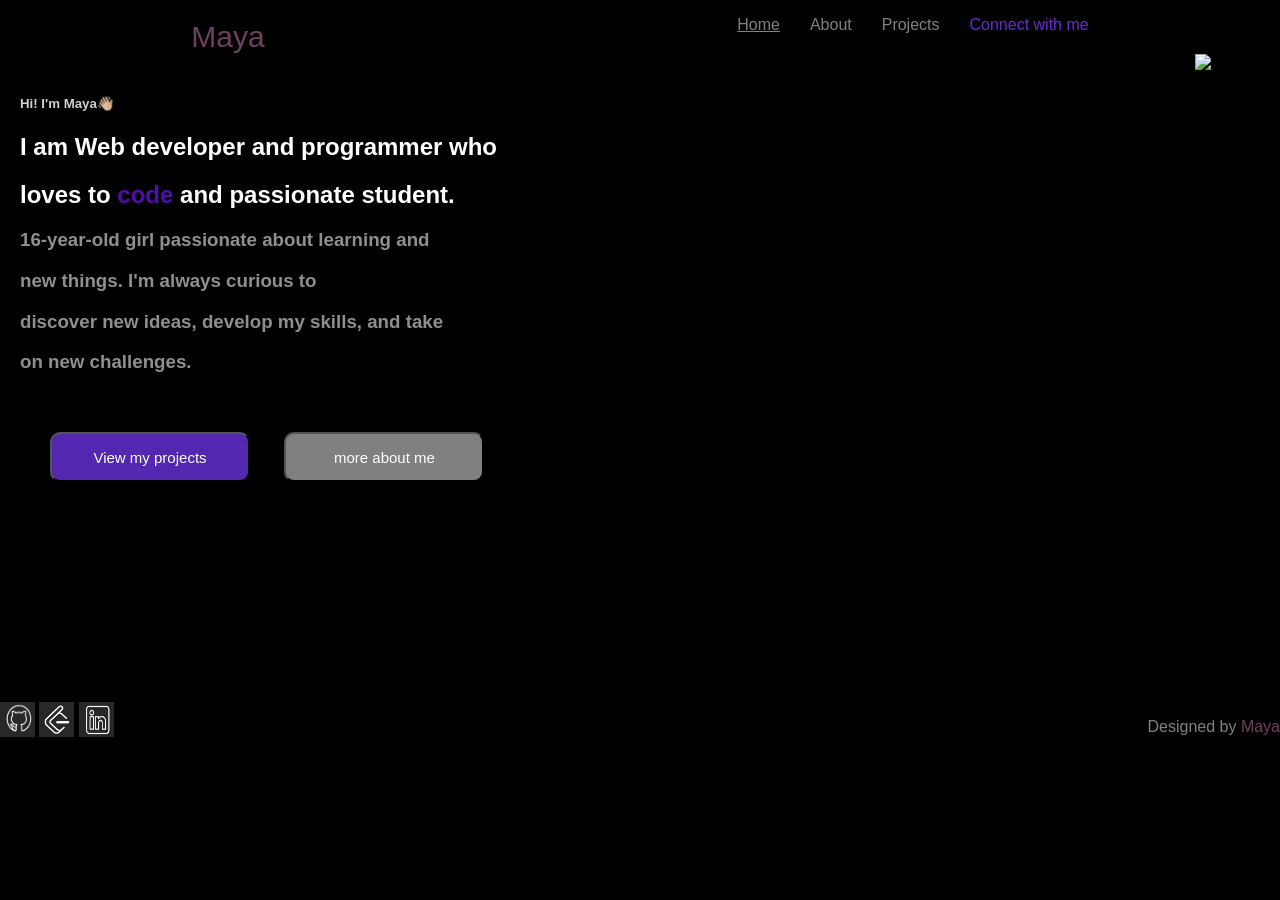
==== index.html @ d3a51c46 "personal website" ====
<!DOCTYPE html>
<html lang="en">
<head>
    <meta charset="UTF-8">
    <meta name="viewport" content="width=device-width, initial-scale=1.0">
    <title>Maya Abyu | personal website</title>
    <link rel="stylesheet" href="index.css">
</head>
<body>
    <header>
        <nav>
            <a href="index.html" class="logo-text">Maya</a>
            <ul class="nav-ul"> 
            <li><a href="index.html" class="onpage-link">Home</a></li>
            <li><a href="about.html">About</a></li>
            <li><a href="projects.html">Projects</a></li>


            <li><a href="contact.html" class="connect-link">Connect with me</a></li> 
            </ul> 
        </nav>
    </header>
    <section class="hero-section">
        <div class="intro-page">
            <div class="intro-text">
                <h5>Hi! I'm Maya👋🏼</h5>
                <h1> I am Web developer and programmer who </h1>
                <h1> loves to <strong>code</strong> and passionate student.</h1>

            <h3>16-year-old girl passionate about learning and </h3>
            <h3>  new things. I'm always curious to </h3>
            <h3> discover new ideas, develop my skills, and take</h3>
            <h3> on new challenges.</h3>

            <button class="view-prompt-btn"> <a href="projects.html">View my projects</a></button>
            <button class="about-prompt-btn"> <a href="about.html">more about me</a></button>
            </div>
            <div class="profile">
                <img src="images/p" alt="my profile">
            </div>
        </div>


    </section>

    <footer>
        <div class="footer-components">
            <div class="socials-link">
                 <a href="https://github.com/mayaabyu"><img src="images/ github.png" alt=""></a>
                 <a href="https://leetcode.com/u/mayaabyu/"><img src="images/ leetcode.png" alt=""></a>
                 <a href="https://www.linkedin.com/in/maya-abyu-39313942b/"><img src="images/ linkedi .png" alt=""></a>
            </div>
            <div class="links">
               <p>Designed by <a href="index.html">Maya</a></p> 
                 
            </div>
        </div>
    </footer>
</body>
</html>
---- index.css ----
*{
    font-family: Arial, Helvetica, sans-serif;
}

body{
    background-color: black;
    margin: 0;
    padding: 0;
}

/* navgation components */

nav{
    display: flex;
    flex-direction: row;
    gap: 50px;
    justify-content: space-around;
}

.nav-ul{
    display: flex;
    flex-direction: row;
    gap: 30px;

}

a{
    color: grey;
    text-decoration: none;
}

a:hover{
    color: rgb(165, 163, 163);
}

.logo-text{
    color: #6f4161;
    font-size: 30px;
    margin-top: 20px;
 }

.logo-text:hover{
    color: #6f4161;
}


.onpage-link{
     text-decoration: underline;
}

.onpage-link:hover{
     text-decoration: underline;
 }

.connect-link{
     color: rgb(108, 41, 215);
  }

  .connect-link:hover{
     color: rgb(108, 41, 215);

  }

  
/* hero section */

 .intro-page{
    display: flex;
    flex-direction: row;
    justify-content: space-between;
 }

 .intro-text{
     padding: 20px;
     align-self: center;
 }

h5{
    font: italic;
    color: rgb(208, 208, 208);
    
}

h1{
    color: white;
    font-weight: bolder;

}

strong{
    color: rgb(79, 13, 171);
}

h3{
    color: rgb(144, 143, 143);
}

.view-prompt-btn{
    background-color: rgb(84, 39, 176);
    width: 200px;
    height: 50px;
    border-radius: 10px;
    margin-top: 40px;
    margin-left: 30px;
}

.view-prompt-btn a{
    color: white;
    font-size: 15px;
}

.view-prompt-btn a:hover{
    color: white;
}

.view-prompt-btn:hover{
    background-color:   rgb(72, 36, 146);
}

.about-prompt-btn{
    background-color: grey;
    width: 200px;
    height: 50px;
    border-radius: 10px;
    margin-top: 40px;
    margin-left: 30px;
}

.about-prompt-btn:hover{
    background-color: rgb(108, 107, 107);
}

.about-prompt-btn a{
    color: white;
    font-size: 15px;
}

.about-prompt-btn a:hover{
    color: white;
}



/* footer section */

.footer-components{
    display: flex;
    flex-direction: row;
    justify-content: space-between;
    margin-top: 200px;
}

.links{
    display: flex;
    flex-direction: row;
    gap: 40px;
    color: gray;
}

.links a{
    color: #6f4161;
}

.socials-link img{

    width: 35px;
    height: 35px;
}
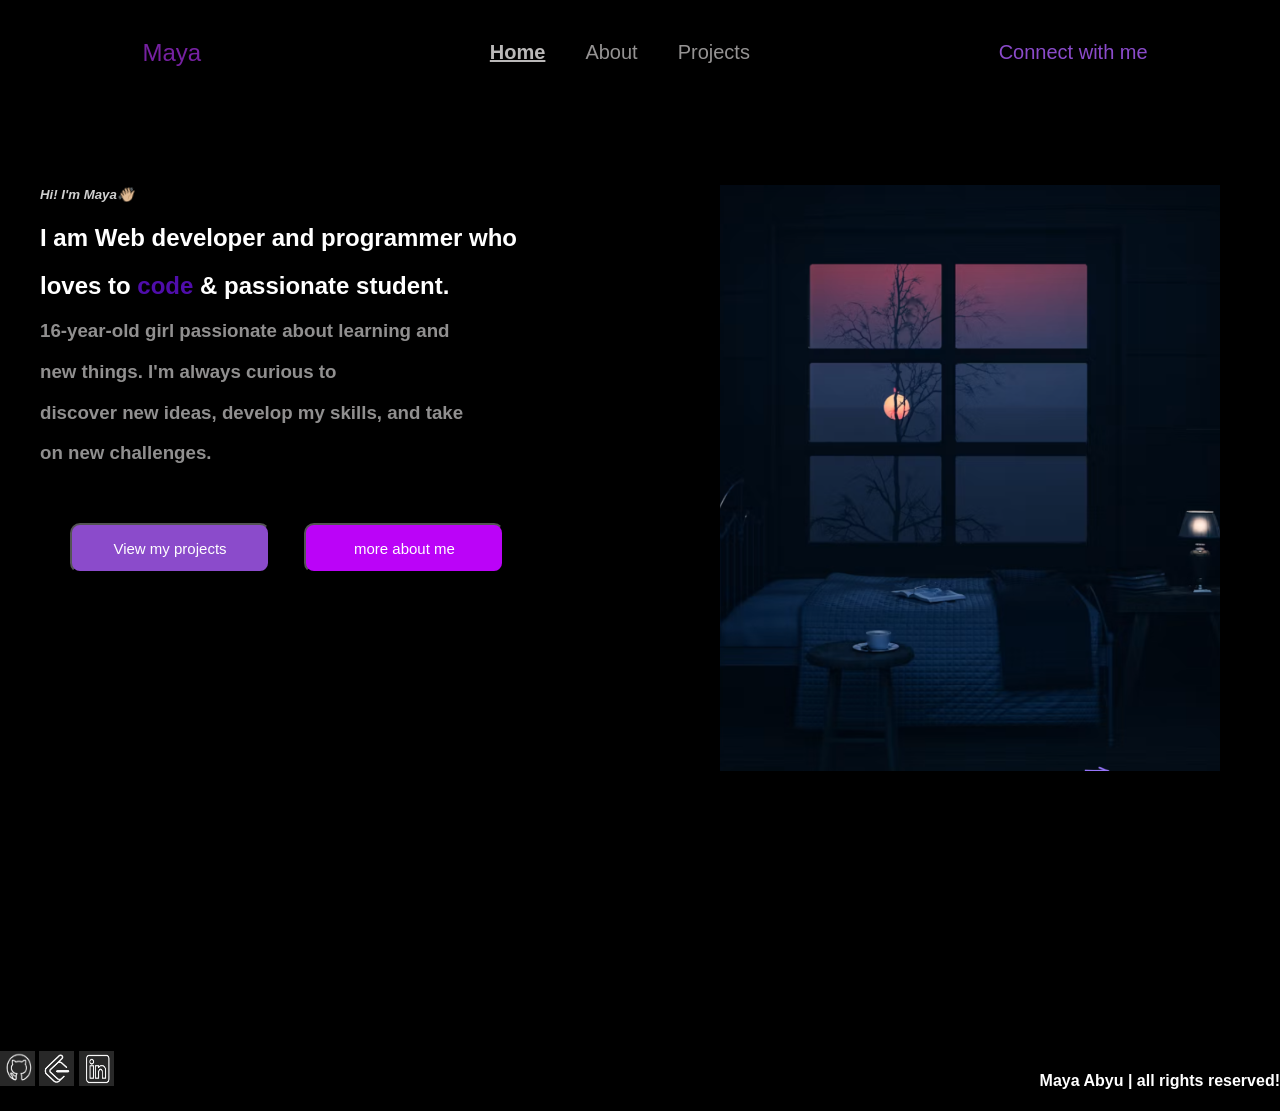
==== commit 4eeb2e84: "clear clear" ====
--- a/index.html
+++ b/index.html
@@ -7,25 +7,25 @@
     <link rel="stylesheet" href="index.css">
 </head>
 <body>
-    <header>
+      <header>
         <nav>
-            <a href="index.html" class="logo-text">Maya</a>
+            <div class="logo"><a href="index.html">Maya</a></div>
             <ul class="nav-ul"> 
-            <li><a href="index.html" class="onpage-link">Home</a></li>
-            <li><a href="about.html">About</a></li>
-            <li><a href="projects.html">Projects</a></li>
-
-
-            <li><a href="contact.html" class="connect-link">Connect with me</a></li> 
-            </ul> 
+             <li><a href="index.html" class="active-link">Home</a></li>
+             <li><a href="about.html">About</a></li>
+             <li><a href="projects.html">Projects</a></li>
+             </ul>
+            <div class="connect-link"><a href="contact.html">Connect with me</a></div>
         </nav>
+  
     </header>
+<!-- hero section -->
     <section class="hero-section">
         <div class="intro-page">
             <div class="intro-text">
                 <h5>Hi! I'm Maya👋🏼</h5>
                 <h1> I am Web developer and programmer who </h1>
-                <h1> loves to <strong>code</strong> and passionate student.</h1>
+                <h1> loves to <strong>code</strong> & passionate student.</h1>
 
             <h3>16-year-old girl passionate about learning and </h3>
             <h3>  new things. I'm always curious to </h3>
@@ -36,14 +36,12 @@
             <button class="about-prompt-btn"> <a href="about.html">more about me</a></button>
             </div>
             <div class="profile">
-                <img src="images/p" alt="my profile">
+                <img src="images/ forprofile.png" alt="my profile">
             </div>
         </div>
-
-
     </section>
 
-    <footer>
+<footer>    
         <div class="footer-components">
             <div class="socials-link">
                  <a href="https://github.com/mayaabyu"><img src="images/ github.png" alt=""></a>
@@ -51,10 +49,9 @@
                  <a href="https://www.linkedin.com/in/maya-abyu-39313942b/"><img src="images/ linkedi .png" alt=""></a>
             </div>
             <div class="links">
-               <p>Designed by <a href="index.html">Maya</a></p> 
-                 
+                  <h4>Maya Abyu | all rights reserved!</h4>
             </div>
-        </div>
-    </footer>
-</body>
-</html>+            </div>
+</footer>
+     </body>
+     </html>
--- a/index.css
+++ b/index.css
@@ -6,60 +6,66 @@
     background-color: black;
     margin: 0;
     padding: 0;
-}
-
-/* navgation components */
-
-nav{
-    display: flex;
-    flex-direction: row;
-    gap: 50px;
-    justify-content: space-around;
-}
+    color: white;
+}
+
+/* ========= navgation bar ======== */
+ nav{
+    display: flex;
+    flex-direction: row;
+    justify-content: space-between;
+     padding: 25px 8%;
+     align-items: center;
+}
+
+a{
+  list-style: none;
+  text-decoration: none;
+  color: rgb(149, 147, 147);
+  font-size: 20px;
+}
+
+
+a:hover{
+    text-decoration: underline;
+}
+ 
+
+.logo a{
+    font-size: 20px;
+    color: rgb(118, 33, 161);
+    margin-left: 40px;
+    font-size: 24px;
+    
+}
+
+
+.logo a:hover{
+    text-decoration: none;
+}
+
 
 .nav-ul{
     display: flex;
     flex-direction: row;
-    gap: 30px;
-
-}
-
-a{
-    color: grey;
-    text-decoration: none;
-}
-
-a:hover{
-    color: rgb(165, 163, 163);
-}
-
-.logo-text{
-    color: #6f4161;
-    font-size: 30px;
-    margin-top: 20px;
- }
-
-.logo-text:hover{
-    color: #6f4161;
-}
-
-
-.onpage-link{
-     text-decoration: underline;
-}
-
-.onpage-link:hover{
-     text-decoration: underline;
- }
-
-.connect-link{
-     color: rgb(108, 41, 215);
-  }
-
-  .connect-link:hover{
-     color: rgb(108, 41, 215);
-
-  }
+    gap: 40px;
+    list-style: none; 
+    
+}
+
+ 
+
+.active-link{
+    text-decoration: underline;
+    color: rgb(186, 184, 184);
+    font-weight: bold;
+}
+
+.connect-link a{
+    margin-right: 30px;
+    font-size: 20px;
+    color: rgb(139, 75, 203);
+} 
 
   
 /* hero section */
@@ -68,35 +74,76 @@
     display: flex;
     flex-direction: row;
     justify-content: space-between;
+    padding: 20px;
+    margin-top: 20px;
  }
 
  .intro-text{
      padding: 20px;
-     align-self: center;
- }
+  }
 
 h5{
-    font: italic;
+    font-style: italic;
     color: rgb(208, 208, 208);
     
 }
 
-h1{
-    color: white;
-    font-weight: bolder;
-
+h3{
+    color: rgb(144, 143, 143);
 }
 
 strong{
     color: rgb(79, 13, 171);
 }
 
-h3{
-    color: rgb(144, 143, 143);
-}
+/* ========about section========= */
+
+
+.about-me{
+    display: flex;
+    flex-direction: row;
+    gap: 40px;
+    margin: 30px;
+ }
+
+.about-me p{
+    font-family: system-ui, -apple-system, BlinkMacSystemFont, 'Segoe UI', Roboto, Oxygen, Ubuntu, Cantarell, 'Open Sans', 'Helvetica Neue', sans-serif;
+}
+
+
+.card1 img{
+    width: 300px;
+    height: 300px;
+    border-radius: 600px;
+    border: 1px solid rgb(139, 75, 203);
+
+}
+
+.card1:hover{
+    transition: 2ms;
+    scale: 0.1px;
+  }
+.card2 button{
+    width: 140px;
+    height: 30px;
+    margin: 10px;
+    background-color: rgb(84, 39, 176);  
+    color: grey; 
+    border-radius: 10px;
+}
+
+.card2 a{
+    font-size: 15px;
+    color: rgb(196, 191, 181);
+}
+
+.card2 a:hover{
+    text-decoration: none;
+}
+
 
 .view-prompt-btn{
-    background-color: rgb(84, 39, 176);
+    background-color:  rgb(139, 75, 203);
     width: 200px;
     height: 50px;
     border-radius: 10px;
@@ -114,11 +161,19 @@
 }
 
 .view-prompt-btn:hover{
-    background-color:   rgb(72, 36, 146);
+    background-color:   rgb(125, 64, 186);
+    box-shadow: 2px 2px 2px  rgba(123, 27, 192, 0.955);
+   
+    transition: 1s;
+}
+
+.view-prompt-btn a:hover{
+    text-decoration: none;
+    
 }
 
 .about-prompt-btn{
-    background-color: grey;
+    background-color: rgb(187, 3, 248);
     width: 200px;
     height: 50px;
     border-radius: 10px;
@@ -127,7 +182,8 @@
 }
 
 .about-prompt-btn:hover{
-    background-color: rgb(108, 107, 107);
+    background-color: rgb(201, 8, 255);
+    transition: 0.5s;
 }
 
 .about-prompt-btn a{
@@ -137,9 +193,107 @@
 
 .about-prompt-btn a:hover{
     color: white;
-}
-
-
+    text-decoration: none;
+}
+
+.profile img{
+    width: 500px;
+    padding: 40px;
+}
+
+
+/* skills-section */
+.container{
+     justify-items: center;
+     padding: 50px;
+     
+}
+
+.myskills{
+    display: flex;
+    flex-direction: row;
+    gap: 50px;
+    align-items: center;
+ }
+
+ .myskills_{
+    display: flex;
+    flex-direction: row;
+    gap: 140px;
+    align-items: center;
+    margin: 10px;
+ }
+
+ .card_{
+    margin-right: 60px;
+ }
+
+ .container p{
+    margin: 20px;
+ }
+
+ .progress1{
+    width: 200px;
+    height: 20px;
+    border-radius: 20px;
+    background-color: rgb(139, 75, 203);
+    
+ }
+
+
+ .progress2{
+    width: 150px;
+    height: 20px;
+    border-radius: 20px;
+    background-color: rgb(139, 75, 203);
+ }
+
+ .progress3{
+    width: 100px;
+    height: 20px;
+    border-radius: 20px;
+    background-color: rgb(139, 75, 203);
+ }
+
+ .progress4{
+    width: 90px;
+    height: 20px;
+    border-radius: 20px;
+    background-color: rgb(139, 75, 203);
+    margin-left: 5px;
+ }
+
+ span{
+    color: rgb(139, 75, 203);
+ }
+
+ /* projects section */
+
+ .project-container{
+    display: flex;
+    flex-direction: row;
+    border-bottom: 1px solid rgb(139, 75, 203);
+ }
+.project img{
+    width: 500px;
+    height: 300px;
+    padding: 30px;
+}
+
+.project{
+    display: flex;
+    flex-direction: column;
+
+
+}
+
+
+.project button{
+    width: 100px;
+    height: 50px;
+    background-color: rgb(118, 33, 161);
+    box-shadow: 1px 1px 1px rgba(123, 27, 192, 0.955);
+}
 
 /* footer section */
 
@@ -149,20 +303,11 @@
     justify-content: space-between;
     margin-top: 200px;
 }
-
-.links{
-    display: flex;
-    flex-direction: row;
-    gap: 40px;
-    color: gray;
-}
-
-.links a{
-    color: #6f4161;
-}
+ 
 
 .socials-link img{
-
     width: 35px;
     height: 35px;
 }
+
+
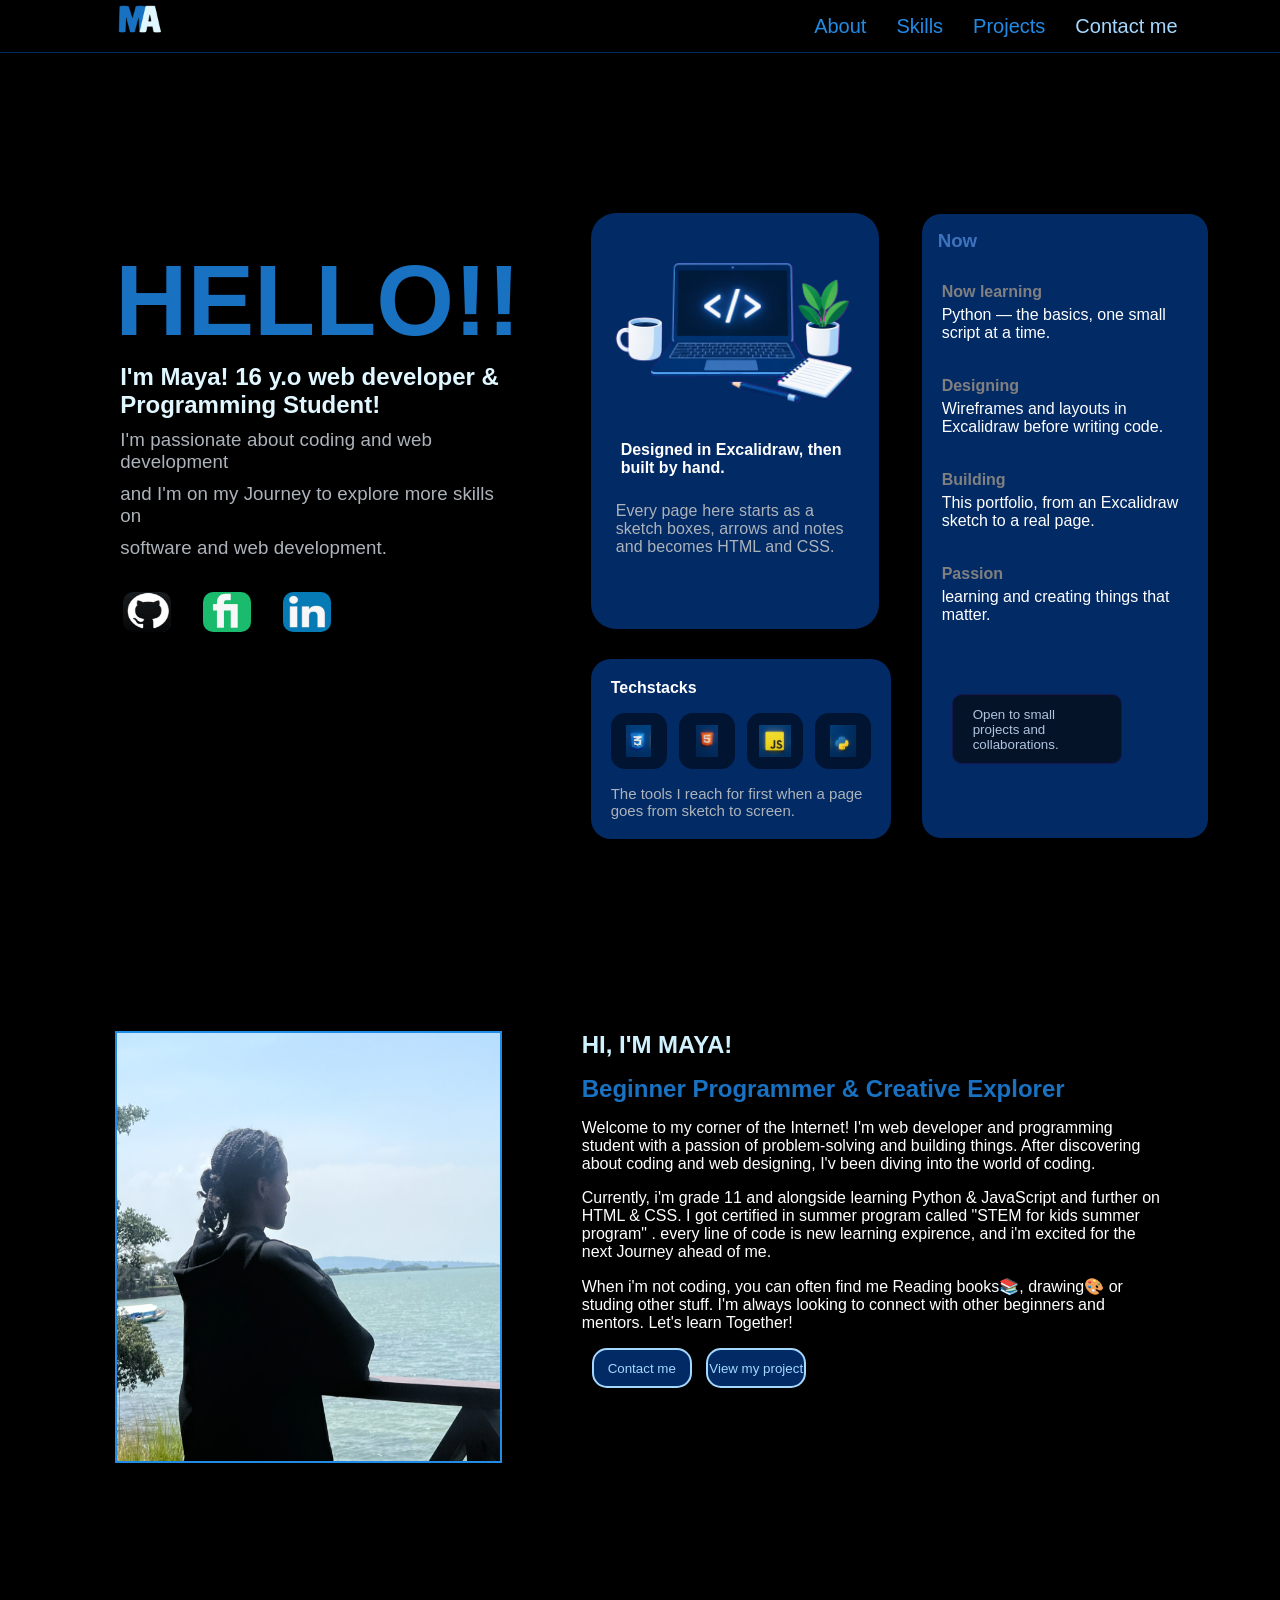
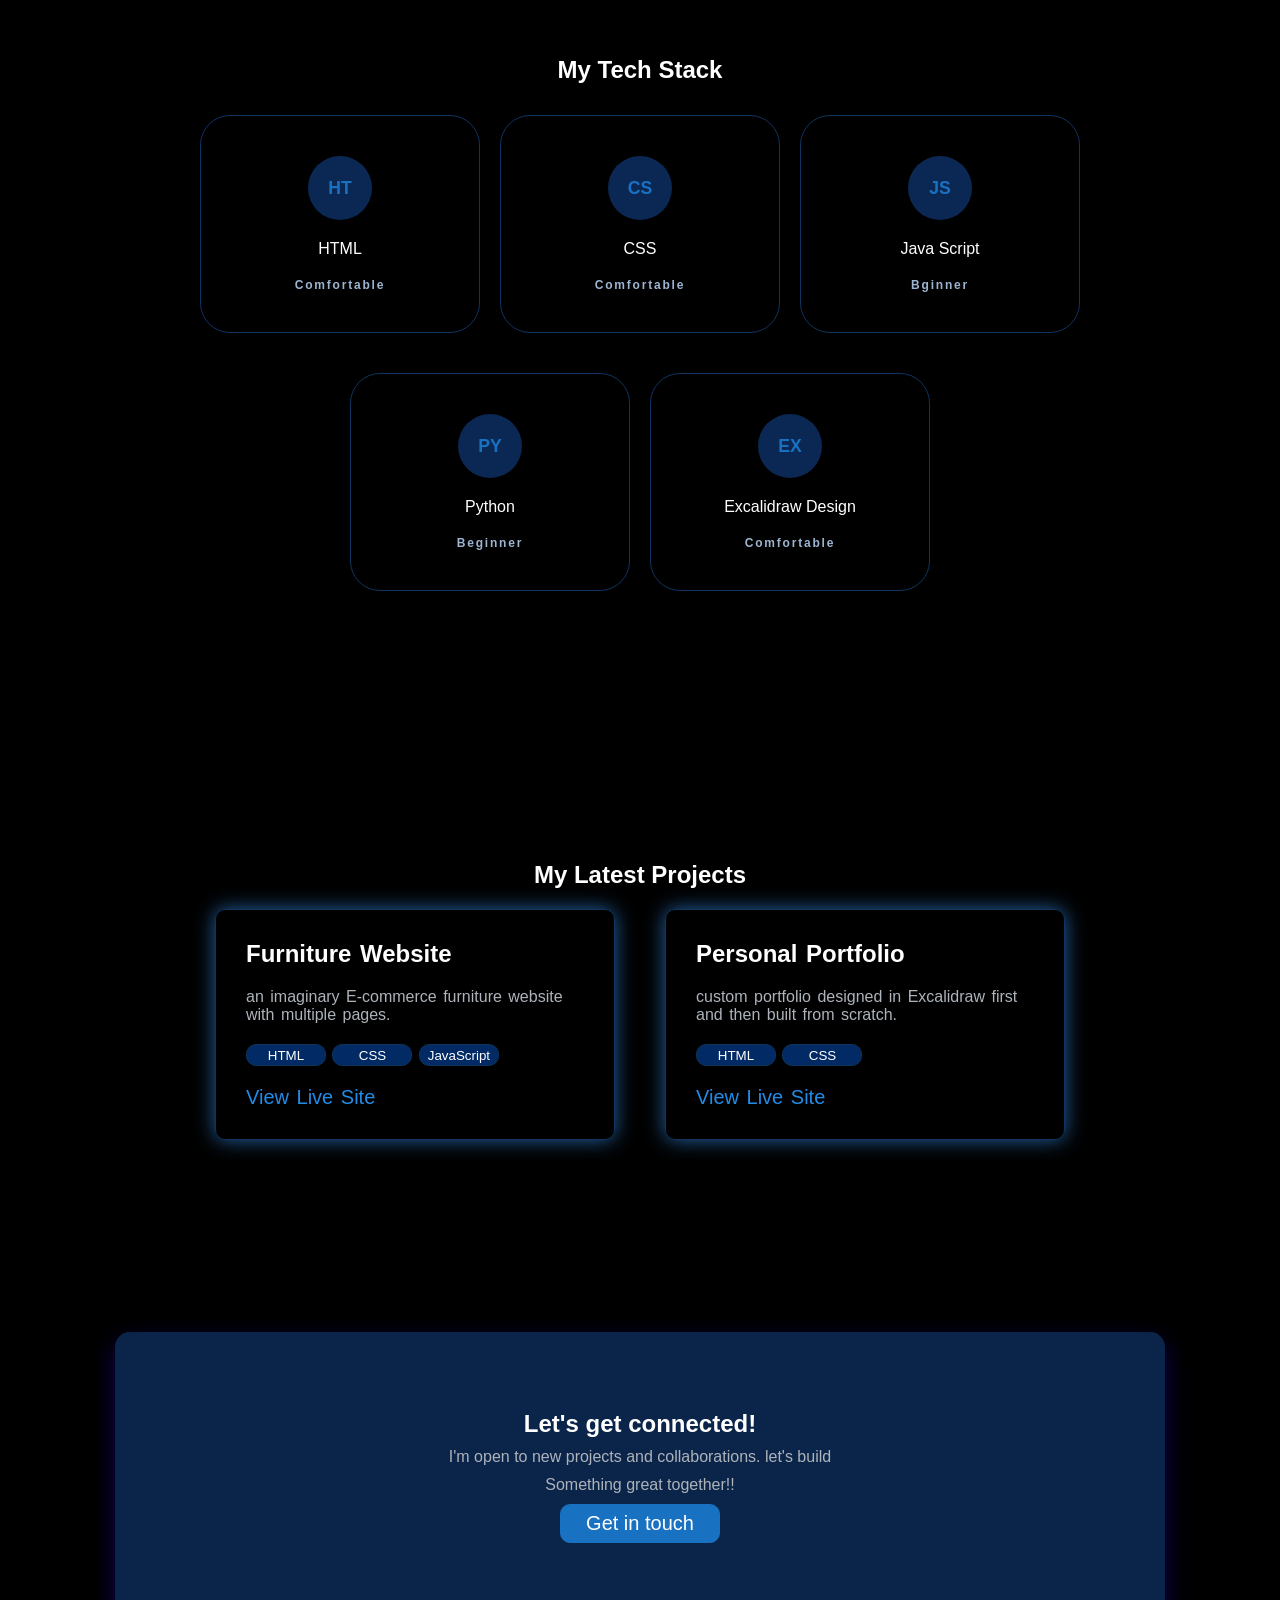
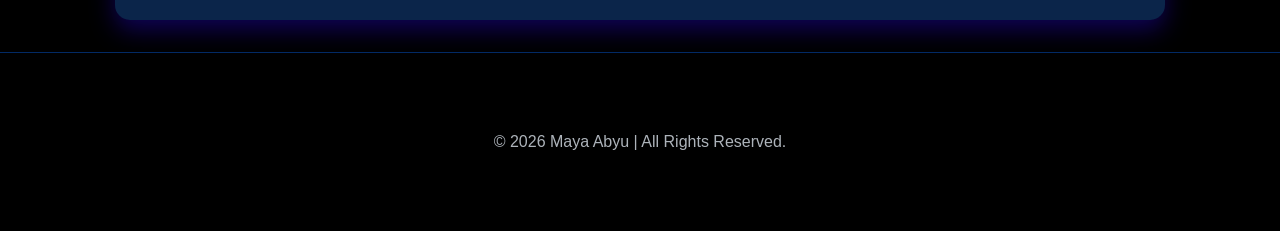
==== commit d00d3373: "edited  personal portfolio" ====
--- a/index.html
+++ b/index.html
@@ -3,55 +3,232 @@
 <head>
     <meta charset="UTF-8">
     <meta name="viewport" content="width=device-width, initial-scale=1.0">
-    <title>Maya Abyu | personal website</title>
+    <title>Maya Abyu | Perssonal website</title>
     <link rel="stylesheet" href="index.css">
+    <link rel="icon" type="image/ logo.png" href="logo.png">
+    <meta name="description"
+          content="Welcome to Maya Avenue, my personal
+          portfolio showcasing my projects, coding
+          journey, skills, and creativity.">
+
 </head>
 <body>
-      <header>
+   <header>
         <nav>
-            <div class="logo"><a href="index.html">Maya</a></div>
-            <ul class="nav-ul"> 
-             <li><a href="index.html" class="active-link">Home</a></li>
-             <li><a href="about.html">About</a></li>
-             <li><a href="projects.html">Projects</a></li>
-             </ul>
-            <div class="connect-link"><a href="contact.html">Connect with me</a></div>
+            <div class="logo"><a href="index.html"><img src="images/ logo.png" alt=""></a></div>
+            <div class="nav-main-content">
+            <ul> 
+             <li><a href="#about-section">About</a></li>
+             <li><a href="#skills-section">Skills</a></li>
+             <li><a href="#projects-section">Projects</a></li>
+             <li><a href="#callout-section" class="connect-link">Contact me</a></li>
+             </ul>   
+            </div>
         </nav>
-  
-    </header>
-<!-- hero section -->
-    <section class="hero-section">
-        <div class="intro-page">
-            <div class="intro-text">
-                <h5>Hi! I'm Maya👋🏼</h5>
-                <h1> I am Web developer and programmer who </h1>
-                <h1> loves to <strong>code</strong> & passionate student.</h1>
-
-            <h3>16-year-old girl passionate about learning and </h3>
-            <h3>  new things. I'm always curious to </h3>
-            <h3> discover new ideas, develop my skills, and take</h3>
-            <h3> on new challenges.</h3>
-
-            <button class="view-prompt-btn"> <a href="projects.html">View my projects</a></button>
-            <button class="about-prompt-btn"> <a href="about.html">more about me</a></button>
-            </div>
-            <div class="profile">
-                <img src="images/ forprofile.png" alt="my profile">
+     </header>
+    
+     <!-- hero section -->
+     <section id="hero-section">
+        <div class="container">
+            <div class="hero-boxes">
+                <h1>HELLO!!</h1>
+                <h2>I'm Maya! 16 y.o web developer & Programming Student!</h2>
+                <h3>I'm passionate about coding and web development</h3>
+                <h3>and I'm on my Journey to explore more skills on </h3>
+                <h3>software and web development.</h3>
+
+                <!-- socials links -->
+                 <div class="socials-link"> 
+                 <a href="https://github.com/mayaabyu"><img src="images/ github.png" alt="" target="_blank"></a>
+                 <a href="https://www.fiverr.com/maya_abyu/buying?source=avatar_menu_profile" target="_blank"><img src="images/ fiver.png" alt=""></a>
+                 <a href="https://www.linkedin.com/in/maya-abyu-39313942b/"target="_blank"><img src="images/ linkedin.png" alt=""></a>
+                </div>
+
+            </div>
+            <!-- right side boxes -->
+            <div class="right-side">
+                <div class="first-boxes">
+                    <div class="box1">
+                        <img src="images/image.png" alt="hero image">
+                         <h4>Designed in Excalidraw, then built by hand.</h4>
+                         <p>Every page here starts as a sketch 
+                            boxes, arrows and notes and becomes HTML and CSS.</p>
+                    </div>
+                    <div class="box2">
+                      <div><h4>Techstacks</h4></div>
+                 <div id="Techstacks">
+                     <div class="tech-icon">
+                       <img src="images/ html.png" alt="html icon">
+                     </div>
+                 <div class="tech-icon">
+                     <img src="images/ CSSicon.png" alt="css icon">
+                   </div>
+                 <div class="tech-icon">
+                     <img src="images/ js.png" alt="js icon">
+                  </div>
+                  <div class="tech-icon">
+                     <img src="images/ python.png" alt="python icon">
+                 </div>
+             </div>
+                  <p>The tools I reach for first when a page goes from sketch to screen.</p>
+             </div> 
+                </div>
+                <div class="second-box">
+                    <div class="secondbox-components"> 
+                    <h3>Now</h3>
+                     <div class="text1">
+                        <h4>Now learning</h4>
+                        <p>Python — the basics, one small script at a time.</p>
+                     </div>
+                      <div class="text1">
+                        <h4>Designing</h4>
+                        <p>Wireframes and layouts in Excalidraw before writing code.</p>
+                      </div> 
+                      <div class="text1">
+                        <h4>Building</h4>
+                        <p>This portfolio, from an Excalidraw sketch to a real page.</p></div>
+                      </div>
+                      <div class="text1">
+                        <h4>Passion</h4>
+                        <p>learning and creating things that matter.</p>
+                      </div>
+                      <div class="bottom-btn">
+                        <button><p>Open to small</p>
+                            <p> projects and </p>
+                            <p>collaborations.</p></button>
+                     </div>  
+                    </div>
+                         
+                </div>
             </div>
         </div>
-    </section>
-
-<footer>    
-        <div class="footer-components">
-            <div class="socials-link">
-                 <a href="https://github.com/mayaabyu"><img src="images/ github.png" alt=""></a>
-                 <a href="https://leetcode.com/u/mayaabyu/"><img src="images/ leetcode.png" alt=""></a>
-                 <a href="https://www.linkedin.com/in/maya-abyu-39313942b/"><img src="images/ linkedi .png" alt=""></a>
-            </div>
-            <div class="links">
-                  <h4>Maya Abyu | all rights reserved!</h4>
-            </div>
-            </div>
-</footer>
-     </body>
-     </html>+     </section>
+
+     <!-- about section -->
+      <section id="about-section" class="max-w-7xl mx-auto px-8 py-24">
+        <div class="aboutme-container">
+            <div id="profile">
+                 <img src="images/ profile.png" alt="my profile image">
+            </div>
+            <div class="aboutme-text">
+                <h1>HI, I'M MAYA!</h1>
+                <h2>Beginner Programmer & Creative Explorer</h2>
+                 <p>Welcome to my corner of the Internet! I'm web developer 
+                    and programming student with a passion of problem-solving 
+                    and building things. After discovering about coding and web 
+                    designing, I'v been diving into the world of coding.</p>
+
+                    <p>Currently, i'm grade 11 and alongside learning Python 
+                        & JavaScript and further on HTML & CSS. 
+                        I got certified in summer program called 
+                        "STEM for kids summer program" . every line 
+                        of code is new learning expirence, and i'm 
+                        excited for the next Journey ahead of me.</p>
+
+                        <p>
+                            When i'm not coding, you can often find me
+                             Reading books📚, drawing🎨 or studing other 
+                             stuff. I'm always looking to connect with other 
+                             beginners and mentors. Let's learn Together!
+                        </p>
+
+                        <div class="buttons">
+                            <a href="contact.html"><button>Contact me</button></a>
+                            <a href="#projects-section"><button>View my project</button></a>
+                         </div>
+            </div>
+        </div>
+      </section>
+
+      <!-- skills section -->
+       <section id="skills-section">
+        <div class="skills-container">
+            <h1>My Tech Stack</h1>
+            <div class="component-skills"> 
+                <div class="skills-box">
+                    <div class="icon-badge">HT</div>
+                    <div class="txt">HTML</div>
+                    <div class="level">Comfortable</div>
+                </div>
+                <div class="skills-box">
+                    <div class="icon-badge">CS</div>
+                    <div class="txt">CSS</div>
+                    <div class="level">Comfortable</div>
+                </div>
+                <div class="skills-box">
+                    <div class="icon-badge">JS</div>
+                    <div class="txt">Java Script</div>
+                    <div class="level">Bginner</div>
+                </div>
+            </div>
+            <div class="component-skills"> 
+                <div class="skills-box">
+                    <div class="icon-badge">PY</div>
+                    <div class="txt">Python</div>
+                    <div class="level">Beginner</div>
+                </div>
+                <div class="skills-2nd">
+                  <div class="skills-box">
+                    <div class="icon-badge">EX</div>
+                    <div class="txt">Excalidraw Design</div>
+                    <div class="level">Comfortable</div>
+                  </div>
+               </div>
+            </div>
+        </div>
+       </section>
+
+       <!-- projects-ssection -->
+
+       <section id="projects-section">
+    <div class="parent-container">
+        <h1>My Latest Projects</h1>
+        <div class="projects">
+             <div class="cards">
+                <h2>Furniture Website</h2>
+                <p>an imaginary E-commerce furniture website
+                 with multiple pages. </p>
+                <div class="techstack-btns">
+                <button>HTML</button>
+                <button>CSS</button>
+                <button>JavaScript</button>
+                  </div>
+                 <a href="together-furniture.vercel.app" target="_blank" rel="noopener noreferrer">View Live Site</a>
+
+            </div>
+            
+            <div class="cards">
+                <h2>Personal Portfolio</h2>
+                <p> custom portfolio  designed in Excalidraw first and then built from scratch.
+                     
+                </p>
+                 <div class="techsstack-btns">
+                    <button>HTML</button>
+                    <button>CSS</button>
+                 </div>
+                 <a href="index.html">View Live Site</a>
+            </div>
+        </div>   
+     </div>
+       </section>
+       <!-- callout section -->
+        <section id="callout-section">
+             <div class="parent-card">
+                <div class="callout-card">
+                    <h1>Let's get connected!</h1>
+                    <p>I'm open to new projects and collaborations. let's build</p>
+                    <p>Something great together!!</p>
+                    <button><a href="contact.html">Get in touch</a></button>
+                </div>
+             </div>
+        </section>
+<!-- footer section -->
+
+<section class="footer">
+    <div class="footer-components">
+        <p>© 2026 Maya Abyu | All Rights Reserved.</p>
+    </div>
+</section>
+     
+</body>
+</html>
--- a/index.css
+++ b/index.css
@@ -1,313 +1,588 @@
-*{
-    font-family: Arial, Helvetica, sans-serif;
-}
-
-body{
+ *{
+    margin: 0%;
+    padding: 0%;
+    box-sizing: border-box;
+ }
+
+ body{
     background-color: black;
-    margin: 0;
-    padding: 0;
     color: white;
-}
-
-/* ========= navgation bar ======== */
- nav{
+    font-family: 'Roboto', sans-serif;
+    overflow-x: visible;
+ }
+     
+
+
+html{
+    scroll-behavior: smooth;
+    overflow-x: visible;  
+}
+ /* navbar styles */
+nav {
     display: flex;
     flex-direction: row;
     justify-content: space-between;
-     padding: 25px 8%;
-     align-items: center;
-}
-
+    gap: 5rem;
+    padding: 26px 8%;
+    align-items: center;
+    height: 50px;
+    border-bottom: 1px solid #022a65;
+    position: sticky;
+    top: 0;
+    z-index: 1000; 
+}
+
+nav ul{
+    display: flex;
+    flex-direction: row;
+    text-decoration: none;
+    list-style: none;
+    gap: 30px;
+    color: #228be6;
+}
+ 
 a{
   list-style: none;
   text-decoration: none;
-  color: rgb(149, 147, 147);
+  color:  #228be6;
   font-size: 20px;
-}
-
-
+  cursor: pointer;
+  font-weight: 300;
+  font-family: 'Trebuchet MS', 'Lucida Sans Unicode', 'Lucida Grande', 'Lucida Sans', Arial, sans-serif;
+}
+
+/* navbar styles */
 a:hover{
-    text-decoration: underline;
-}
+    color: #6bb7d5;
+    transition: 0.5s;  
+}
+ .logo{
+    margin-right: 50px;
+ }
+
+.logo img{
+    width: 88px;
+    height: 56px;
+    margin-right: 50px;
+ } 
+
+.connect-link{
+    color: #a5d8ff;   
+}
+.nav-main-content{
+  display: flex;
+  flex-direction: row;
+  justify-content: space-between;
+}
+
+/* hero sectin styles */
+
+.container{
+    display: flex;
+    flex-direction: row;
+    padding: 10rem 9% 2rem ;
+}
+
+.hero-boxes h1{
+    color: #1971c2;
+    font-family: 'Roboto', sans-serif;
+    font-weight: 900;
+    font-style: normal;
+    font-size: 100px;
+    margin-top: 30px;
+}
+
+.hero-boxes h2{
+    color: #e1f7ff;
+    padding: 5px;
+
+}
+
+.hero-boxes h3{
+    color: #adb3ba;
+    padding: 5px;
+    letter-spacing: 0.1px;
+    font-weight: 400;
+}
+
+.socials-link{
+    display: flex;
+    flex-direction: row;
+    gap: 2rem;
+    padding: 0.5rem;
+    margin-top: 20px;
+}
+
+.socials-link img{
+    width: 3rem;
+    height: 2.5rem;
+    border-radius: 10px;
+ }
+
+ .socials-link img:hover{
+    border: 2px solid #040b11;
+    box-shadow:  0 1px 3px 0 rgba(0, 0, 0, 0.1), 0 1px 2px -1px rgba(0, 0, 0, 0.1);
+    transition: 0.5s;
+ }
+
+ /* right side boxes, first boxes to the right */
+
+ .right-side{
+    display: flex;
+    flex-direction: row;
+    gap: 30px;
+ }
+
+ .first-boxes{
+    display: flex;
+    flex-direction: column;
+    gap: 30px;
+    justify-items: center;
+    margin-left: 70px; 
+ }
+ .box1{
+    width: 18rem;
+    height: 26rem;
+    background-color: #022a65;
+    border-radius: 25px;
+    display: flex;
+    flex-direction: column;
+    gap: 20px;
+    text-align: left;
+    padding: 20px;
+ }
+ .box1 p{
+  color: #adb3ba;
+  letter-spacing: 0.1px;
+  padding: 5px;
+  }
+  .box1 h4{
+    margin-left: 10px;
+  }
+ .box1 img{
+    width: 100%;
+    height: 50%;
+    object-fit: cover;  
+    object-position: center;
+    border-radius: 25px;
+ }
+
+.box2 {
+  background-color: #022a65;
+  border-radius: 20px;
+  min-width: 18rem;
+  min-height: 10rem;
+  padding: 20px; 
+  display: flex;
+  flex-direction: column;
+  gap: 1rem;
+}
+
+.box2 h4 {
+  color: white;
+  margin: 0;
+}
+
+.box2 p {
+  color: #adb3ba;
+  font-weight: 400;
+  font-size: 15px;
+  margin: 0;
+}
+
+#Techstacks {
+  display: flex;
+  flex-direction: row;
+  align-self: flex-start;  
+  gap: 12px;
+}
+
+ .tech-icon {
+  background-color: #011432;  
+  width: 3.5rem;
+  height: 3.5rem;
+  border-radius: 14px;       
+  display: flex;
+  align-items: center;
+  justify-content: center;
+}
+
+ .tech-icon img {
+  width: 2rem;
+  height: 2rem;
+  object-fit: contain;
+  border-radius: 0;           
+}
+  /* second box to the right */
+
+  .second-box{
+    min-width: 18rem;
+    min-height: 29rem;
+    border: 1px solid black;
+    background-color: #022a65;
+    border-radius: 20px;
+    display: flex;
+    flex-direction: column;
+     
+    
+  }
+
+  .second-box h3{
+    color: #3f72bd;
+    padding: 1rem;
+  }
+
+  .text1{
+    padding: 15px;
+  }
+
+  .text1 h4{
+    color: grey;
+    margin-left: 5px;
+  }
+
+  .text1 p{
+    color: rgb(255, 255, 255);
+     margin: 5px;
+  }
+.bottom-btn button{
+  background-color: #051329;
+  color: #B0C4DE;
+  border-radius: 10px;
+  height: 70px;
+  width: 170px;
+  align-self: center;
+  margin-left: 30px;
+  border: 1px solid #161752;
+  text-align: left;
+  margin-top: 50px;
+   
+}
+
+.bottom-btn p{
+  margin-left: 20px;
+}
+
+  /* about section */
+
+  .aboutme-container{
+    display: flex;
+    flex-direction: row;
+    gap: 5rem;
+    padding: 10rem 9% 2rem;
+    
+  }
+
+  #profile{
+    min-width: 20rem;
+    min-height: 27rem;
+    border: 2px solid #228be6;
+   }
+#profile img{
+  width: 100%;
+  height: 100%;
+}
+   .aboutme-text{
+    display: flex;
+    flex-direction: column;
+    gap: 1rem;
+   }
+
+   .aboutme-text h1{
+    color: #d0f2fe;
+   }
+
+   .aboutme-text h2{
+    color: #1971c2;
+   }
+
+.buttons button{
+    width: 100px;
+    height: 40px;
+    background-color: #022a65;
+    border: 2px solid #a5d8ff;
+    color: #a5d8ff;
+    border-radius: 15px;
+    margin-left: 10px;
+}
+
+.buttons button:hover{
+    border: 1px solid rgb(37, 139, 207);
+    box-shadow: 0 4px 6px rgba(0, 0, 0, 0.05);
+    color: #228be6;
+    transition: 0.5s;
+}
+
+/* skills section */
  
-
-.logo a{
-    font-size: 20px;
-    color: rgb(118, 33, 161);
-    margin-left: 40px;
-    font-size: 24px;
-    
-}
-
-
-.logo a:hover{
-    text-decoration: none;
-}
-
-
-.nav-ul{
-    display: flex;
-    flex-direction: row;
-    gap: 40px;
-    list-style: none; 
-    
-}
-
+ .skills-container{
+  display: flex;
+  flex-direction: column;
+  padding: 10rem 9% 5em;
+  gap: 20px;
+  align-self: center;
+}
+.skills-container h1{
+  text-align: center;
+  padding: 1px;
+}
+
+.component-skills{
+  display: flex;
+  flex-direction: row;
+  align-self: center;
+}
+
+.skills-box{
+  width: 280px;
+  padding: 2.5rem 1.5rem;
+  display: flex;
+  flex-direction: column;
+  align-items: center;
+  justify-content: center;
+  gap: 1.25rem;
+  border: 1.5px solid #0f3460;
+  border-radius: 30px;
+  margin: 10px;
+}
+
+.skills-box:hover{
+  transform: translateY(-5px);
+  border: 1px solid #1971c2;
+  transition: 0.1s;
+}
+
+.icon-badge{
+  width: 64px;
+  height: 64px;
+  border-radius: 50%;
+  background-color: #0b2854;
+  font-weight: 700;
+  font-size: 1.1rem;
+  display: flex;
+  align-items: center;
+  justify-content: center;
+  color: #1971c2;
+}
+
+.txt{
+  color: #fff;
+}
+.level{
+ color: #9cb5d1;
+ font-size: 0.75rem;
+ font-weight: 600;
+ letter-spacing: 0.15em;
+}
+
+/* projects section */
+
+.parent-container{
+  padding: 10rem 9% 2rem;
+  align-items: center;
+}
+.parent-container h1{
+  text-align: center;
+  padding: 20px;
+
+}
+.projects{
+  display: flex;
+  flex-direction: row;
+  gap: 50px;
+  align-items: center;
+  justify-content: center;
+}
  
-
-.active-link{
-    text-decoration: underline;
-    color: rgb(186, 184, 184);
-    font-weight: bold;
-}
-
-.connect-link a{
-    margin-right: 30px;
-    font-size: 20px;
-    color: rgb(139, 75, 203);
-} 
-
+.cards {
+  display: flex;
+  flex-direction: column; 
+  justify-content: left;
+  align-items: stretch;
+  gap: 20px;
+  width: 25rem;
+  min-height: 13rem;
+  border: 1px solid #0f3460;
+  border-radius: 10px;
+  padding: 30px;
+  word-spacing: 2px;
+  box-shadow: 0 0 20px rgba(56, 149, 248, 0.653);
+  color: inherit;
+ }
+
+.cards button{
+  width: 5rem;
+  height: 1.4rem;
+  background-color: #022a65;
+  border-radius: 10px;
+  color: white;
+  border: 1px solid #0d3357;
+}
+.cards p{
+  color: #adb3ba;
+}
+.cards:hover{
+  transform: translateY(-5px);
+  box-shadow: 0 10px 30px -10px rgba(28, 74, 143, 0.908); 
+}
+
+/* callout section */ 
+
+ .parent-card{
+  padding: 10rem 9% 2rem;
+  align-items: center;
+  }
+ .callout-card{
+  text-align: center;
+  background-color: #0B254A;
+  display: flex;
+  flex-direction: column;
+  box-shadow: 0 10px 25px rgba(24, 5, 134, 0.644);
+  height: 18rem;
+  justify-content: center;
+  align-items: center;
+  gap: 10px;
+  border-radius: 15px;
+}
+.callout-card button{
+  width: 10rem;
+  height: 2.4rem;
+  background-color:#1971c2;
+  border-radius: 10px;
+  border: 1px solid #1971c2;
+}
+.callout-card a{
+  color: white;
+}
+.callout-card a:hover{
+  color: white;
+}
+.callout-card p{
+  color:  #adb3ba;
+}
+/* footer section */
+.footer-components{
+  padding: 5rem;
+  text-align: center; 
+   border-top: 1px solid #022a65;
   
-/* hero section */
-
- .intro-page{
-    display: flex;
-    flex-direction: row;
-    justify-content: space-between;
-    padding: 20px;
-    margin-top: 20px;
- }
-
- .intro-text{
-     padding: 20px;
-  }
-
-h5{
-    font-style: italic;
-    color: rgb(208, 208, 208);
-    
-}
-
-h3{
-    color: rgb(144, 143, 143);
-}
-
-strong{
-    color: rgb(79, 13, 171);
-}
-
-/* ========about section========= */
-
-
-.about-me{
-    display: flex;
-    flex-direction: row;
-    gap: 40px;
-    margin: 30px;
- }
-
-.about-me p{
-    font-family: system-ui, -apple-system, BlinkMacSystemFont, 'Segoe UI', Roboto, Oxygen, Ubuntu, Cantarell, 'Open Sans', 'Helvetica Neue', sans-serif;
-}
-
-
-.card1 img{
-    width: 300px;
-    height: 300px;
-    border-radius: 600px;
-    border: 1px solid rgb(139, 75, 203);
-
-}
-
-.card1:hover{
-    transition: 2ms;
-    scale: 0.1px;
-  }
-.card2 button{
-    width: 140px;
-    height: 30px;
-    margin: 10px;
-    background-color: rgb(84, 39, 176);  
-    color: grey; 
-    border-radius: 10px;
-}
-
-.card2 a{
-    font-size: 15px;
-    color: rgb(196, 191, 181);
-}
-
-.card2 a:hover{
-    text-decoration: none;
-}
-
-
-.view-prompt-btn{
-    background-color:  rgb(139, 75, 203);
-    width: 200px;
-    height: 50px;
-    border-radius: 10px;
-    margin-top: 40px;
-    margin-left: 30px;
-}
-
-.view-prompt-btn a{
-    color: white;
-    font-size: 15px;
-}
-
-.view-prompt-btn a:hover{
-    color: white;
-}
-
-.view-prompt-btn:hover{
-    background-color:   rgb(125, 64, 186);
-    box-shadow: 2px 2px 2px  rgba(123, 27, 192, 0.955);
-   
-    transition: 1s;
-}
-
-.view-prompt-btn a:hover{
-    text-decoration: none;
-    
-}
-
-.about-prompt-btn{
-    background-color: rgb(187, 3, 248);
-    width: 200px;
-    height: 50px;
-    border-radius: 10px;
-    margin-top: 40px;
-    margin-left: 30px;
-}
-
-.about-prompt-btn:hover{
-    background-color: rgb(201, 8, 255);
-    transition: 0.5s;
-}
-
-.about-prompt-btn a{
-    color: white;
-    font-size: 15px;
-}
-
-.about-prompt-btn a:hover{
-    color: white;
-    text-decoration: none;
-}
-
-.profile img{
-    width: 500px;
-    padding: 40px;
-}
-
-
-/* skills-section */
-.container{
-     justify-items: center;
-     padding: 50px;
-     
-}
-
-.myskills{
-    display: flex;
-    flex-direction: row;
-    gap: 50px;
-    align-items: center;
- }
-
- .myskills_{
-    display: flex;
-    flex-direction: row;
-    gap: 140px;
-    align-items: center;
-    margin: 10px;
- }
-
- .card_{
-    margin-right: 60px;
- }
-
- .container p{
-    margin: 20px;
- }
-
- .progress1{
-    width: 200px;
-    height: 20px;
-    border-radius: 20px;
-    background-color: rgb(139, 75, 203);
-    
- }
-
-
- .progress2{
-    width: 150px;
-    height: 20px;
-    border-radius: 20px;
-    background-color: rgb(139, 75, 203);
- }
-
- .progress3{
-    width: 100px;
-    height: 20px;
-    border-radius: 20px;
-    background-color: rgb(139, 75, 203);
- }
-
- .progress4{
-    width: 90px;
-    height: 20px;
-    border-radius: 20px;
-    background-color: rgb(139, 75, 203);
-    margin-left: 5px;
- }
-
- span{
-    color: rgb(139, 75, 203);
- }
-
- /* projects section */
-
- .project-container{
-    display: flex;
-    flex-direction: row;
-    border-bottom: 1px solid rgb(139, 75, 203);
- }
-.project img{
-    width: 500px;
-    height: 300px;
-    padding: 30px;
-}
-
-.project{
-    display: flex;
-    flex-direction: column;
-
-
-}
-
-
-.project button{
-    width: 100px;
-    height: 50px;
-    background-color: rgb(118, 33, 161);
-    box-shadow: 1px 1px 1px rgba(123, 27, 192, 0.955);
-}
-
-/* footer section */
-
-.footer-components{
-    display: flex;
-    flex-direction: row;
-    justify-content: space-between;
-    margin-top: 200px;
-}
- 
-
-.socials-link img{
-    width: 35px;
-    height: 35px;
-}
-
-
+}
+.footer-components p{
+  color: #adb3ba;
+}
+
+/* responsive design */
+@media (max-width: 768px) {
+    body {
+        overflow-x: hidden;
+    }
+
+    header nav {
+        height: auto;
+        flex-wrap: wrap;
+        gap: 16px;
+        padding: 16px 5%;
+    }
+
+    .nav-main-content ul {
+        display: flex;
+        flex-wrap: wrap;
+        gap: 12px 20px;
+        padding: 0;
+    }
+
+    .main-section {
+        padding: 48px 5%;
+    }
+
+    .main-section-profile {
+        flex-direction: column;
+        align-items: center;
+        gap: 24px;
+        text-align: center;
+    }
+
+    .profile img {
+        max-width: 100%;
+        height: auto;
+    }
+
+    .texts p {
+        display: inline;
+        line-height: 1.7;
+    }
+
+    .contact-components,
+    .contact-section {
+        width: 100%;
+        min-width: 0;
+    }
+
+    .email-card {
+        flex-wrap: wrap;
+        gap: 16px;
+    }
+
+    .button-group {
+        display: flex;
+        flex-wrap: wrap;
+        gap: 10px;
+    }
+
+    .social-grid {
+        display: grid;
+        grid-template-columns: repeat(2, minmax(0, 1fr));
+        gap: 16px;
+    }
+
+    .social-card {
+        min-width: 0;
+    }
+
+    .footer-components {
+        padding: 24px 5%;
+        text-align: center;
+    }
+}
+
+@media (max-width: 480px) {
+    header nav {
+        flex-direction: column;
+        align-items: flex-start;
+    }
+
+    .nav-main-content ul {
+        gap: 10px 16px;
+    }
+
+    .main-section {
+        padding: 32px 5%;
+    }
+
+    .main-section-profile h1 {
+        font-size: clamp(1.8rem, 8vw, 2.5rem);
+    }
+
+    .email-card {
+        flex-direction: column;
+        align-items: flex-start;
+    }
+
+    .button-group {
+        width: 100%;
+    }
+
+    .button-group .btn {
+        flex: 1;
+        justify-content: center;
+    }
+
+    .social-grid {
+        grid-template-columns: 1fr;
+    }
+
+    .social-card {
+        width: 100%;
+    }
+}
+        
